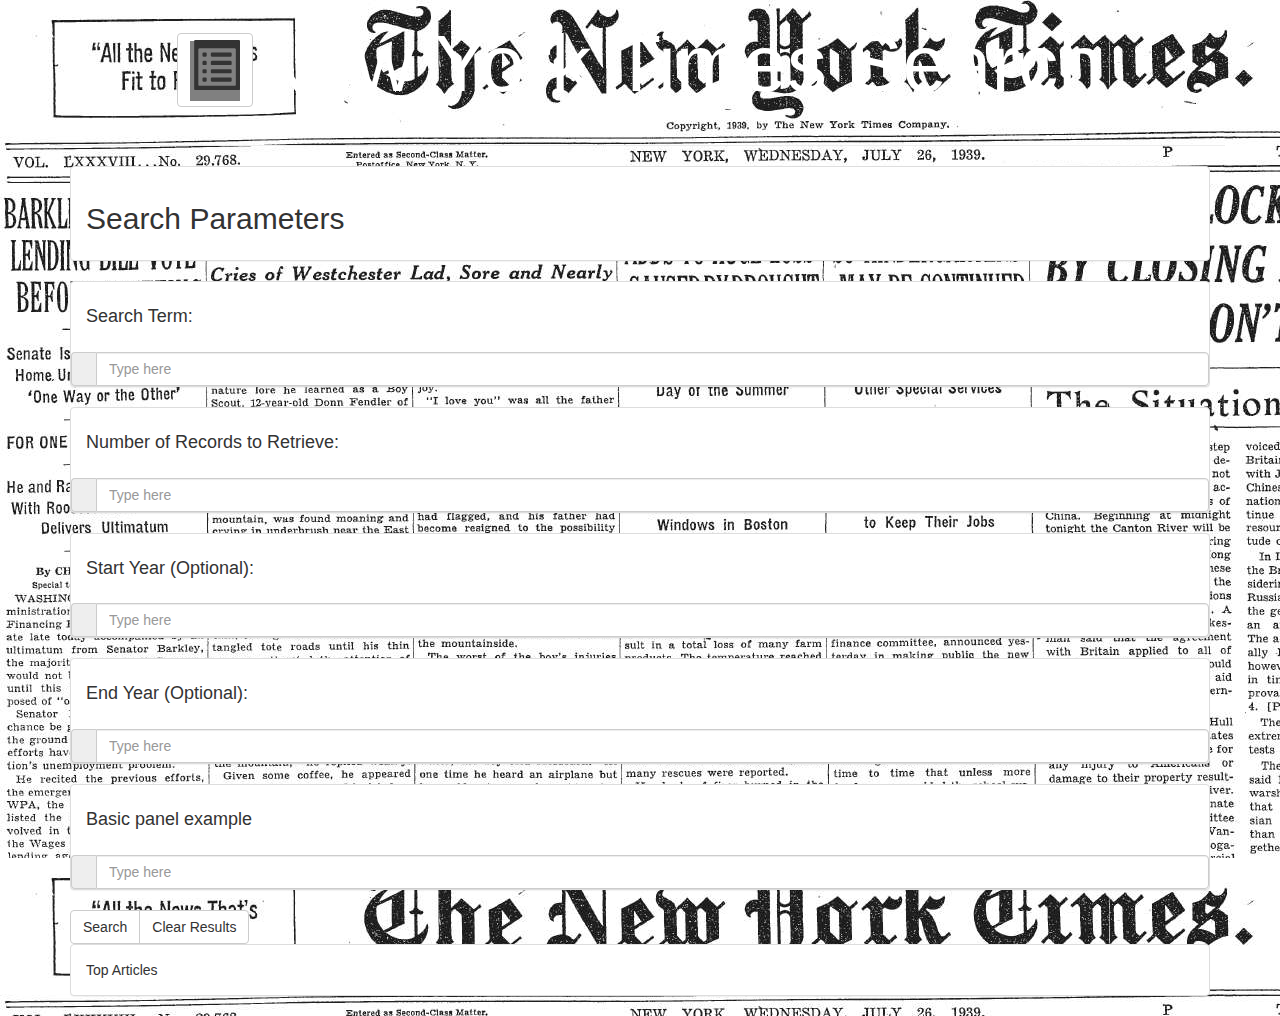
==== index.html @ 528770dd "general layout" ====
<!DOCTYPE html>
<html>

<head>
    <title></title>
    <!-- Latest compiled and minified CSS -->
    <link rel="stylesheet" type="text/css" href="./assets/css/reset.css">
    <link rel="stylesheet" href="https://maxcdn.bootstrapcdn.com/bootstrap/3.3.7/css/bootstrap.min.css" integrity="sha384-BVYiiSIFeK1dGmJRAkycuHAHRg32OmUcww7on3RYdg4Va+PmSTsz/K68vbdEjh4u" crossorigin="anonymous">
    <link rel="stylesheet" type="text/css" href="./assets/css/style.css">
</head>

<body>
    <div class="container">
        <div class="row">
            <div clas="col-md-12">
                <h1><button type="button" class="btn btn-default" aria-label="Left Align">
  <span id = "glyphicon" class="glyphicon glyphicon-list-alt" aria-hidden="true"></span>
</button>New York Times Search</h1>
<hr />
            </div>
        </div>
        <div class="panel panel-default">
            <div class="panel-body">
                <h2>Search Parameters</h2>
            </div>
        </div>
        <div class="panel panel-default">
            <div class="panel-body">
                <h4>Search Term:</h4>
            </div>
            <div class="input-group">
                <span class="input-group-addon" id="basic-addon1"></span>
                <input type="text" class="form-control" placeholder="Type here" aria-describedby="basic-addon1">
            </div>
        </div>
        <div class="panel panel-default">
            <div class="panel-body">
                <h4>Number of Records to Retrieve:</h4>
            </div>
            <div class="input-group">
                <span class="input-group-addon" id="basic-addon1"></span>
                <input type="text" class="form-control" placeholder="Type here" aria-describedby="basic-addon1">
            </div>
        </div>
        <div class="panel panel-default">
            <div class="panel-body">
                <h4>Start Year (Optional):</h4>
            </div>
            <div class="input-group">
                <span class="input-group-addon" id="basic-addon1"></span>
                <input type="text" class="form-control" placeholder="Type here" aria-describedby="basic-addon1">
            </div>
        </div>
        <div class="panel panel-default">
            <div class="panel-body">
                <h4>End Year (Optional):</h4>
            </div>
            <div class="input-group">
                <span class="input-group-addon" id="basic-addon1"></span>
                <input type="text" class="form-control" placeholder="Type here" aria-describedby="basic-addon1">
            </div>
        </div>
        <div class="panel panel-default">
            <div class="panel-body">
                <h4>Basic panel example</h4>
            </div>
            <div class="input-group">
                <span class="input-group-addon" id="basic-addon1"></span>
                <input type="text" class="form-control" placeholder="Type here" aria-describedby="basic-addon1">
            </div>
        </div>
        <div id = "bottombtn" class="btn-group" role="group" aria-label="...">
            <button type="button" class="btn btn-default">Search</button>
            <button type="button" class="btn btn-default">Clear Results</button>
        </div>
        <div class="panel panel-default">
            <div class="panel-body">
                Top Articles
            </div>
        </div>
        <script src="https://code.jquery.com/jquery-3.2.1.min.js" integrity="sha256-hwg4gsxgFZhOsEEamdOYGBf13FyQuiTwlAQgxVSNgt4=" crossorigin="anonymous"></script>
        <script type=text/javascript src="./assets/css/javascript/times.js"></script>
</body>

</html>
---- assets/css/style.css ----
body {
	   background: url("../images/nyt.jpg");
	   background-color:gray;
}

h1 {

	color:white;
	height: 105px;
	text-align: center;
	font-size: 60pt;
}

#glyphicon {
	height: 80px
	width: 80px;
	background: gray;
	font-size: 50px;
	margin:0;
	padding-bottom: 10px;


}
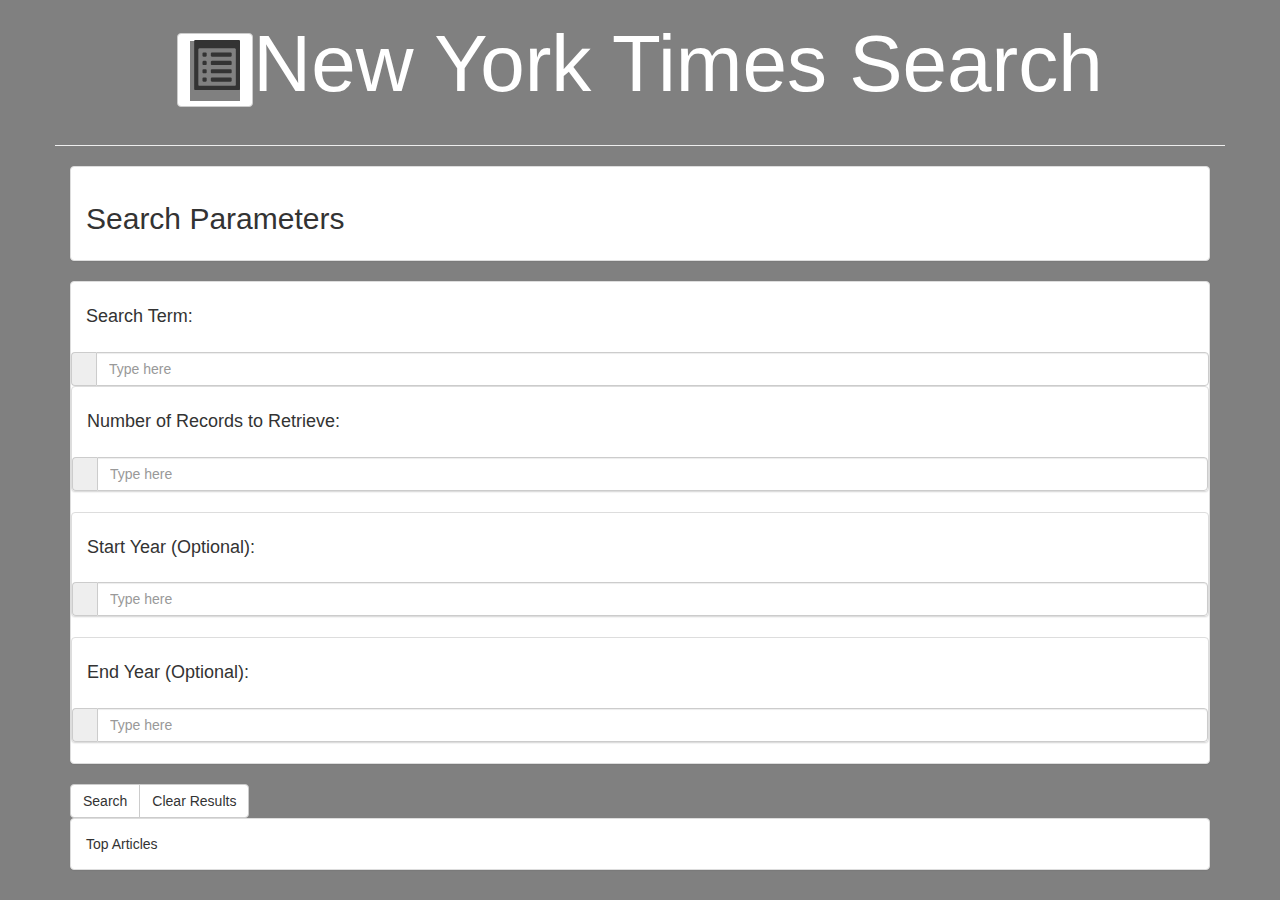
==== commit 2f29572f: "Combined input fields and removed the extra form" ====
--- a/index.html
+++ b/index.html
@@ -16,7 +16,7 @@
                 <h1><button type="button" class="btn btn-default" aria-label="Left Align">
   <span id = "glyphicon" class="glyphicon glyphicon-list-alt" aria-hidden="true"></span>
 </button>New York Times Search</h1>
-<hr />
+                <hr />
             </div>
         </div>
         <div class="panel panel-default">
@@ -32,44 +32,35 @@
                 <span class="input-group-addon" id="basic-addon1"></span>
                 <input type="text" class="form-control" placeholder="Type here" aria-describedby="basic-addon1">
             </div>
-        </div>
-        <div class="panel panel-default">
-            <div class="panel-body">
-                <h4>Number of Records to Retrieve:</h4>
+            <div class="panel panel-default">
+                <div class="panel-body">
+                    <h4>Number of Records to Retrieve:</h4>
+                </div>
+                <div class="input-group">
+                    <span class="input-group-addon" id="basic-addon1"></span>
+                    <input type="text" class="form-control" placeholder="Type here" aria-describedby="basic-addon1">
+                </div>
             </div>
-            <div class="input-group">
-                <span class="input-group-addon" id="basic-addon1"></span>
-                <input type="text" class="form-control" placeholder="Type here" aria-describedby="basic-addon1">
+            <div class="panel panel-default">
+                <div class="panel-body">
+                    <h4>Start Year (Optional):</h4>
+                </div>
+                <div class="input-group">
+                    <span class="input-group-addon" id="basic-addon1"></span>
+                    <input type="text" class="form-control" placeholder="Type here" aria-describedby="basic-addon1">
+                </div>
+            </div>
+            <div class="panel panel-default">
+                <div class="panel-body">
+                    <h4>End Year (Optional):</h4>
+                </div>
+                <div class="input-group">
+                    <span class="input-group-addon" id="basic-addon1"></span>
+                    <input type="text" class="form-control" placeholder="Type here" aria-describedby="basic-addon1">
+                </div>
             </div>
         </div>
-        <div class="panel panel-default">
-            <div class="panel-body">
-                <h4>Start Year (Optional):</h4>
-            </div>
-            <div class="input-group">
-                <span class="input-group-addon" id="basic-addon1"></span>
-                <input type="text" class="form-control" placeholder="Type here" aria-describedby="basic-addon1">
-            </div>
-        </div>
-        <div class="panel panel-default">
-            <div class="panel-body">
-                <h4>End Year (Optional):</h4>
-            </div>
-            <div class="input-group">
-                <span class="input-group-addon" id="basic-addon1"></span>
-                <input type="text" class="form-control" placeholder="Type here" aria-describedby="basic-addon1">
-            </div>
-        </div>
-        <div class="panel panel-default">
-            <div class="panel-body">
-                <h4>Basic panel example</h4>
-            </div>
-            <div class="input-group">
-                <span class="input-group-addon" id="basic-addon1"></span>
-                <input type="text" class="form-control" placeholder="Type here" aria-describedby="basic-addon1">
-            </div>
-        </div>
-        <div id = "bottombtn" class="btn-group" role="group" aria-label="...">
+        <div id="bottombtn" class="btn-group" role="group" aria-label="...">
             <button type="button" class="btn btn-default">Search</button>
             <button type="button" class="btn btn-default">Clear Results</button>
         </div>
--- a/assets/css/style.css
+++ b/assets/css/style.css
@@ -1,5 +1,5 @@
 body {
-	   background: url("../images/nyt.jpg");
+	   /*background: url("../images/nyt.jpg");*/
 	   background-color:gray;
 }
 
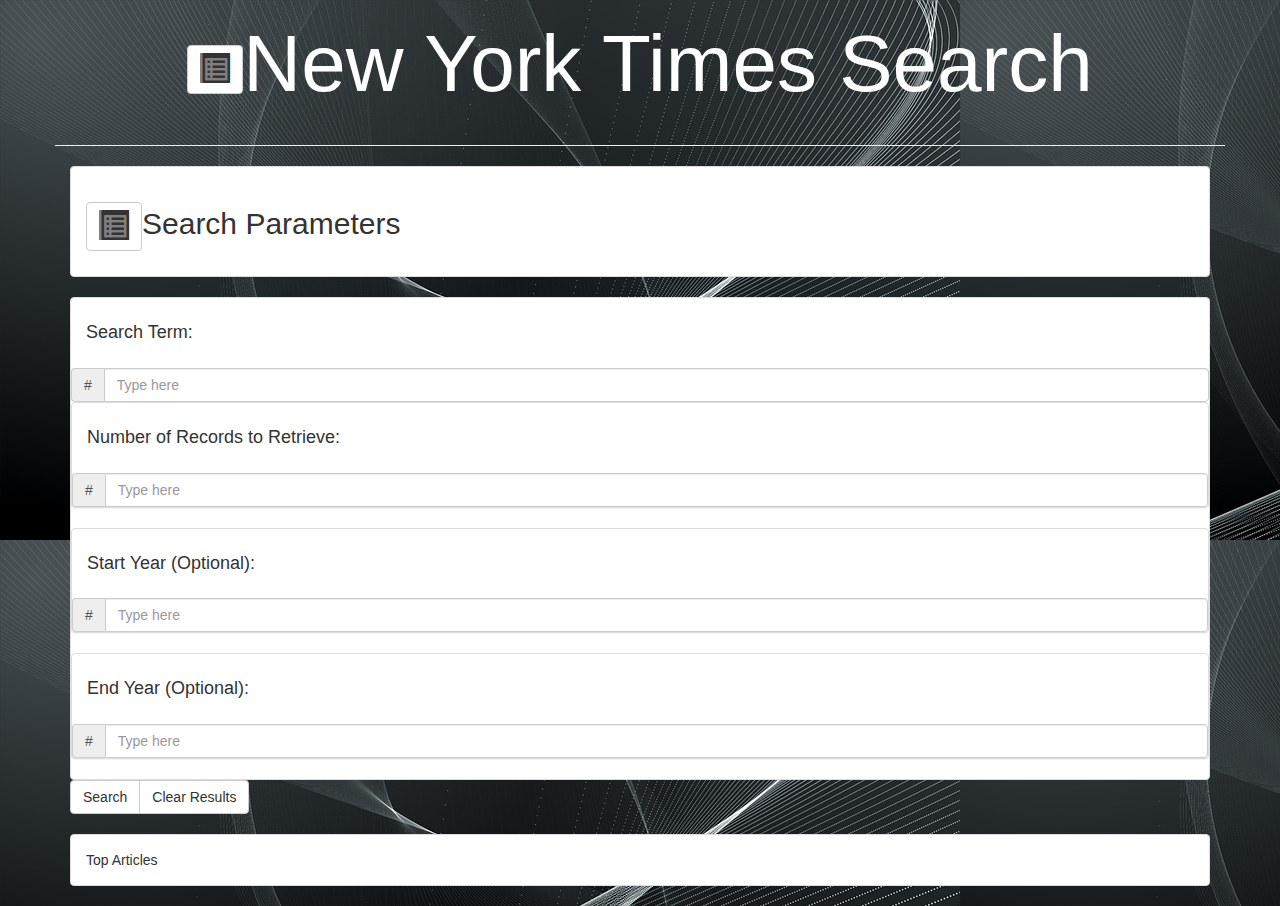
==== commit 40dde494: "search button fixed with new background" ====
--- a/index.html
+++ b/index.html
@@ -21,7 +21,9 @@
         </div>
         <div class="panel panel-default">
             <div class="panel-body">
-                <h2>Search Parameters</h2>
+                <h2><button type="button" class="btn btn-default" aria-label="Left Align">
+  <span id = "glyphicon" class="glyphicon glyphicon-list-alt" aria-hidden="true"></span>
+</button>Search Parameters</h2>
             </div>
         </div>
         <div class="panel panel-default">
@@ -29,7 +31,7 @@
                 <h4>Search Term:</h4>
             </div>
             <div class="input-group">
-                <span class="input-group-addon" id="basic-addon1"></span>
+                <span class="input-group-addon" id="basic-addon1">#</span>
                 <input type="text" class="form-control" placeholder="Type here" aria-describedby="basic-addon1">
             </div>
             <div class="panel panel-default">
@@ -37,7 +39,7 @@
                     <h4>Number of Records to Retrieve:</h4>
                 </div>
                 <div class="input-group">
-                    <span class="input-group-addon" id="basic-addon1"></span>
+                    <span class="input-group-addon" id="basic-addon1">#</span>
                     <input type="text" class="form-control" placeholder="Type here" aria-describedby="basic-addon1">
                 </div>
             </div>
@@ -46,7 +48,7 @@
                     <h4>Start Year (Optional):</h4>
                 </div>
                 <div class="input-group">
-                    <span class="input-group-addon" id="basic-addon1"></span>
+                    <span class="input-group-addon" id="basic-addon1">#</span>
                     <input type="text" class="form-control" placeholder="Type here" aria-describedby="basic-addon1">
                 </div>
             </div>
@@ -55,7 +57,7 @@
                     <h4>End Year (Optional):</h4>
                 </div>
                 <div class="input-group">
-                    <span class="input-group-addon" id="basic-addon1"></span>
+                    <span class="input-group-addon" id="basic-addon1">#</span>
                     <input type="text" class="form-control" placeholder="Type here" aria-describedby="basic-addon1">
                 </div>
             </div>
--- a/assets/css/style.css
+++ b/assets/css/style.css
@@ -1,5 +1,5 @@
 body {
-	   /*background: url("../images/nyt.jpg");*/
+	   background: url("../images/abstract.png");
 	   background-color:gray;
 }
 
@@ -12,12 +12,11 @@
 }
 
 #glyphicon {
-	height: 80px
-	width: 80px;
 	background: gray;
-	font-size: 50px;
-	margin:0;
-	padding-bottom: 10px;
+	font-size: 30px;
+}
 
-
-}+#bottombtn {
+	margin-top:-20px;
+	margin-bottom:20px;
+}
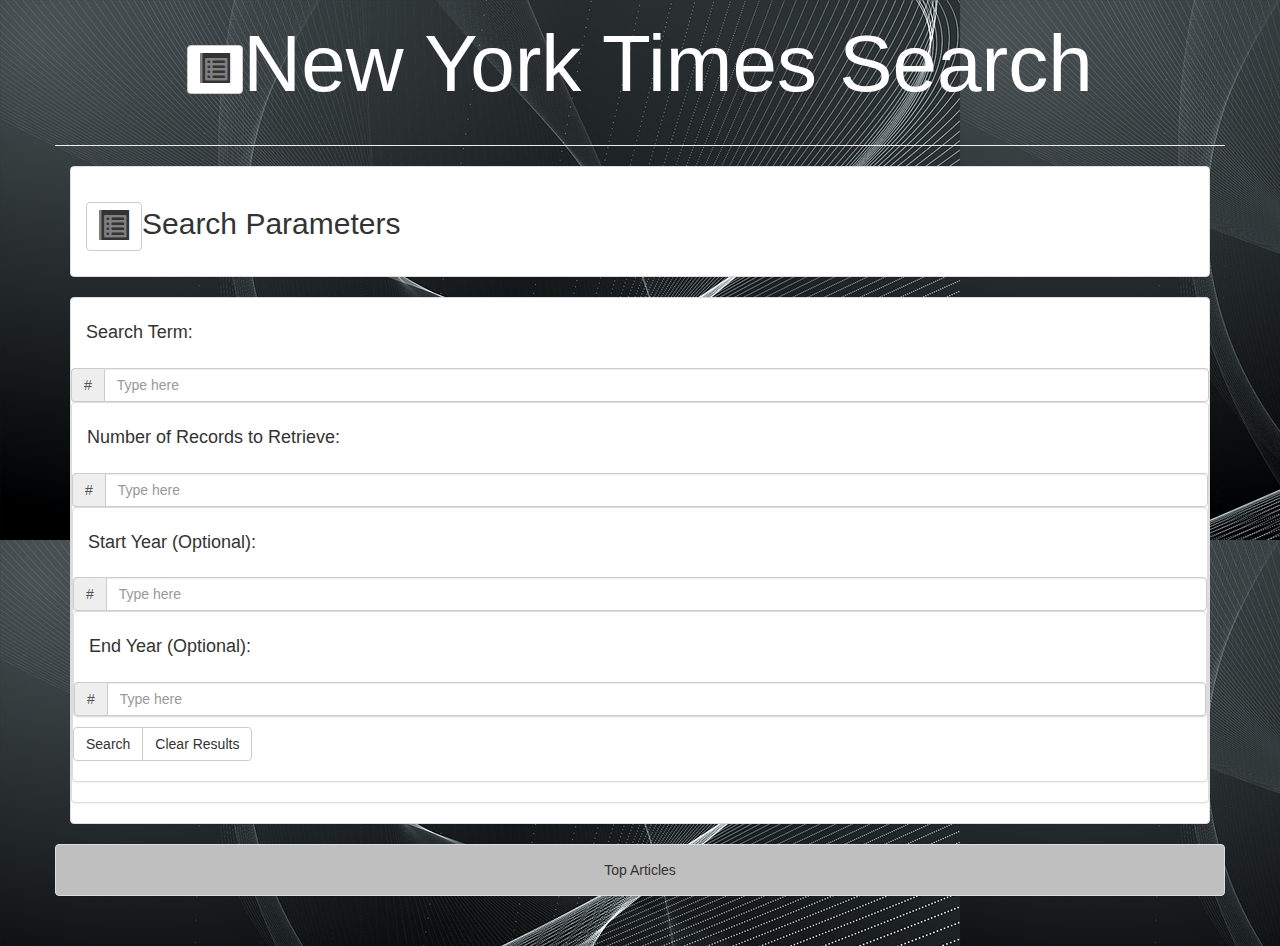
==== commit 5c9ed882: "cleaner interface" ====
--- a/index.html
+++ b/index.html
@@ -42,33 +42,39 @@
                     <span class="input-group-addon" id="basic-addon1">#</span>
                     <input type="text" class="form-control" placeholder="Type here" aria-describedby="basic-addon1">
                 </div>
-            </div>
-            <div class="panel panel-default">
-                <div class="panel-body">
-                    <h4>Start Year (Optional):</h4>
-                </div>
-                <div class="input-group">
-                    <span class="input-group-addon" id="basic-addon1">#</span>
-                    <input type="text" class="form-control" placeholder="Type here" aria-describedby="basic-addon1">
-                </div>
-            </div>
-            <div class="panel panel-default">
-                <div class="panel-body">
-                    <h4>End Year (Optional):</h4>
-                </div>
-                <div class="input-group">
-                    <span class="input-group-addon" id="basic-addon1">#</span>
-                    <input type="text" class="form-control" placeholder="Type here" aria-describedby="basic-addon1">
+
+                <div class="panel panel-default">
+                    <div class="panel-body">
+                        <h4>Start Year (Optional):</h4>
+                    </div>
+                    <div class="input-group">
+                        <span class="input-group-addon" id="basic-addon1">#</span>
+                        <input type="text" class="form-control" placeholder="Type here" aria-describedby="basic-addon1">
+                    </div>
+                    <div class="panel panel-default">
+                        <div class="panel-body">
+                            <h4>End Year (Optional):</h4>
+                        </div>
+                        <div class="input-group">
+                            <span class="input-group-addon" id="basic-addon1">#</span>
+                            <input type="text" class="form-control" placeholder="Type here" aria-describedby="basic-addon1">
+                        </div>
+                    </div>
+
+                    <div id="bottombtn" class="btn-group" role="group" aria-label="...">
+                        <button type="button" class="btn btn-default">Search</button>
+                        <button type="button" class="btn btn-default">Clear Results</button>
+                    </div>
                 </div>
             </div>
         </div>
-        <div id="bottombtn" class="btn-group" role="group" aria-label="...">
-            <button type="button" class="btn btn-default">Search</button>
-            <button type="button" class="btn btn-default">Clear Results</button>
-        </div>
-        <div class="panel panel-default">
-            <div class="panel-body">
-                Top Articles
+        <div class="row">
+            <div clsss="col-md-12">
+                <div id="article-panel" class="panel panel-default">
+                    <div class="panel-body">
+                        Top Articles
+                    </div>
+                </div>
             </div>
         </div>
         <script src="https://code.jquery.com/jquery-3.2.1.min.js" integrity="sha256-hwg4gsxgFZhOsEEamdOYGBf13FyQuiTwlAQgxVSNgt4=" crossorigin="anonymous"></script>
--- a/assets/css/style.css
+++ b/assets/css/style.css
@@ -17,6 +17,11 @@
 }
 
 #bottombtn {
-	margin-top:-20px;
+	margin-top:-10px;
 	margin-bottom:20px;
 }
+#article-panel{
+	background-color:#bfbfbf;
+	text-align: center;
+	margin-bottom:50px;
+}
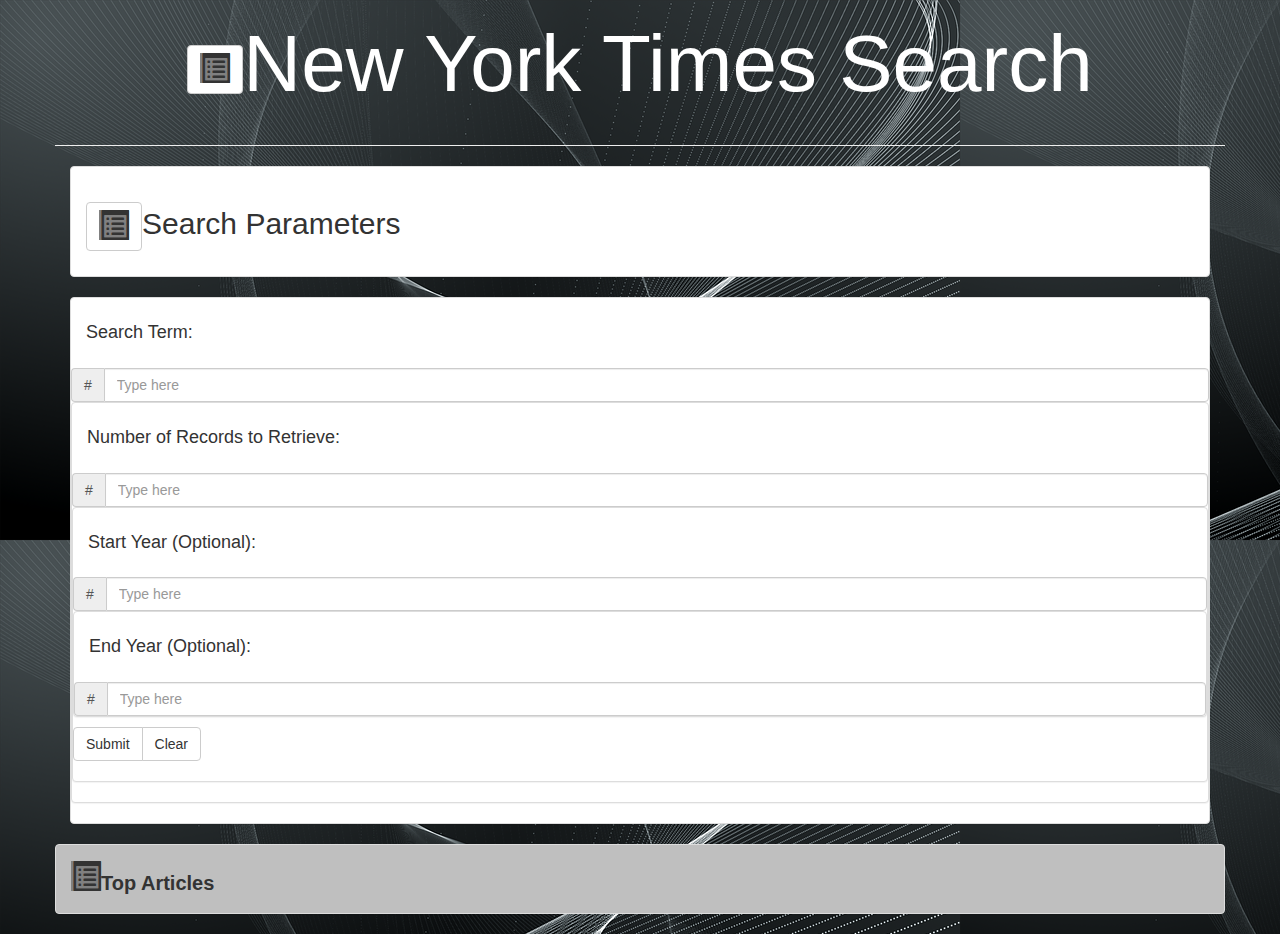
==== commit 2cec8f1a: "corrected links" ====
--- a/index.html
+++ b/index.html
@@ -40,14 +40,16 @@
                 </div>
                 <div class="input-group">
                     <span class="input-group-addon" id="basic-addon1">#</span>
+
                     <input type="text" class="form-control" placeholder="Type here" aria-describedby="basic-addon1">
+
                 </div>
 
                 <div class="panel panel-default">
                     <div class="panel-body">
                         <h4>Start Year (Optional):</h4>
                     </div>
-                    <div class="input-group">
+                    <div id ="styear" class="input-group">
                         <span class="input-group-addon" id="basic-addon1">#</span>
                         <input type="text" class="form-control" placeholder="Type here" aria-describedby="basic-addon1">
                     </div>
@@ -61,9 +63,9 @@
                         </div>
                     </div>
 
-                    <div id="bottombtn" class="btn-group" role="group" aria-label="...">
-                        <button type="button" class="btn btn-default">Search</button>
-                        <button type="button" class="btn btn-default">Clear Results</button>
+                    <div id="submitbtn" class="btn-group" role="group" aria-label="...">
+                        <button type="button" class="btn btn-default">Submit</button>
+                        <button type="button" class="btn btn-default">Clear</button>
                     </div>
                 </div>
             </div>
@@ -72,13 +74,14 @@
             <div clsss="col-md-12">
                 <div id="article-panel" class="panel panel-default">
                     <div class="panel-body">
-                        Top Articles
+                        <span id = "glyphicon" class="glyphicon glyphicon-list-alt" aria-hidden="true"></span>Top Articles
                     </div>
                 </div>
             </div>
+
         </div>
         <script src="https://code.jquery.com/jquery-3.2.1.min.js" integrity="sha256-hwg4gsxgFZhOsEEamdOYGBf13FyQuiTwlAQgxVSNgt4=" crossorigin="anonymous"></script>
-        <script type=text/javascript src="./assets/css/javascript/times.js"></script>
+        <script type=text/javascript src="./assets/javascript/times.js"></script>
 </body>
 
 </html>--- a/assets/css/style.css
+++ b/assets/css/style.css
@@ -16,12 +16,15 @@
 	font-size: 30px;
 }
 
-#bottombtn {
+#submitbtn {
 	margin-top:-10px;
 	margin-bottom:20px;
 }
 #article-panel{
+	postion: absolute;
 	background-color:#bfbfbf;
-	text-align: center;
-	margin-bottom:50px;
+	font-weight:bold;
+	font-size: 20px;
+	z-index: 1;
+
 }
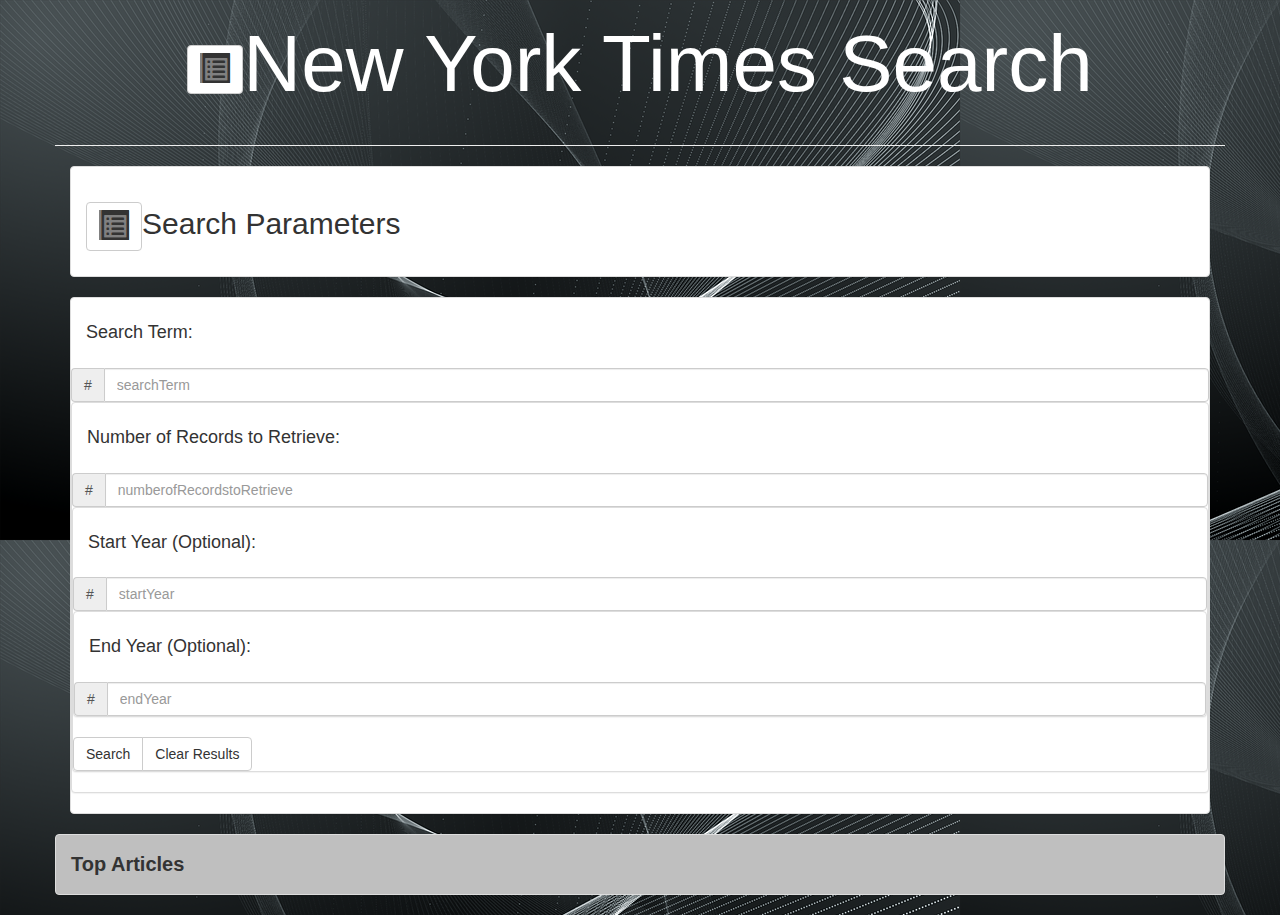
==== commit d6bebc4e: "frontentclickfunctionbranch" ====
--- a/index.html
+++ b/index.html
@@ -32,7 +32,7 @@
             </div>
             <div class="input-group">
                 <span class="input-group-addon" id="basic-addon1">#</span>
-                <input type="text" class="form-control" placeholder="Type here" aria-describedby="basic-addon1">
+                <input type="text" class="form-control" id="searchTerm" placeholder="searchTerm" aria-describedby="basic-addon1">
             </div>
             <div class="panel panel-default">
                 <div class="panel-body">
@@ -40,18 +40,16 @@
                 </div>
                 <div class="input-group">
                     <span class="input-group-addon" id="basic-addon1">#</span>
-
-                    <input type="text" class="form-control" placeholder="Type here" aria-describedby="basic-addon1">
-
+                    <input type="text" class="form-control" id="numberofRecordstoRetrieve" placeholder="numberofRecordstoRetrieve" aria-describedby="basic-addon1">
                 </div>
 
                 <div class="panel panel-default">
                     <div class="panel-body">
                         <h4>Start Year (Optional):</h4>
                     </div>
-                    <div id ="styear" class="input-group">
+                    <div class="input-group">
                         <span class="input-group-addon" id="basic-addon1">#</span>
-                        <input type="text" class="form-control" placeholder="Type here" aria-describedby="basic-addon1">
+                        <input type="text" class="form-control" id="startYear" placeholder="startYear" aria-describedby="basic-addon1">
                     </div>
                     <div class="panel panel-default">
                         <div class="panel-body">
@@ -59,13 +57,13 @@
                         </div>
                         <div class="input-group">
                             <span class="input-group-addon" id="basic-addon1">#</span>
-                            <input type="text" class="form-control" placeholder="Type here" aria-describedby="basic-addon1">
+                            <input type="text" class="form-control" id="endYearOptional)" placeholder="endYear" aria-describedby="basic-addon1">
                         </div>
                     </div>
 
-                    <div id="submitbtn" class="btn-group" role="group" aria-label="...">
-                        <button type="button" class="btn btn-default">Submit</button>
-                        <button type="button" class="btn btn-default">Clear</button>
+                    <div id="bottombtn" class="btn-group" role="group" aria-label="...">
+                        <button type="button" class="btn btn-default">Search</button>
+                        <button type="button" class="btn btn-default">Clear Results</button>
                     </div>
                 </div>
             </div>
@@ -74,14 +72,13 @@
             <div clsss="col-md-12">
                 <div id="article-panel" class="panel panel-default">
                     <div class="panel-body">
-                        <span id = "glyphicon" class="glyphicon glyphicon-list-alt" aria-hidden="true"></span>Top Articles
+                        Top Articles
                     </div>
                 </div>
             </div>
-
         </div>
         <script src="https://code.jquery.com/jquery-3.2.1.min.js" integrity="sha256-hwg4gsxgFZhOsEEamdOYGBf13FyQuiTwlAQgxVSNgt4=" crossorigin="anonymous"></script>
-        <script type=text/javascript src="./assets/javascript/times.js"></script>
+        <script type=text/javascript src="./assets/css/javascript/times.js"></script>
 </body>
 
 </html>